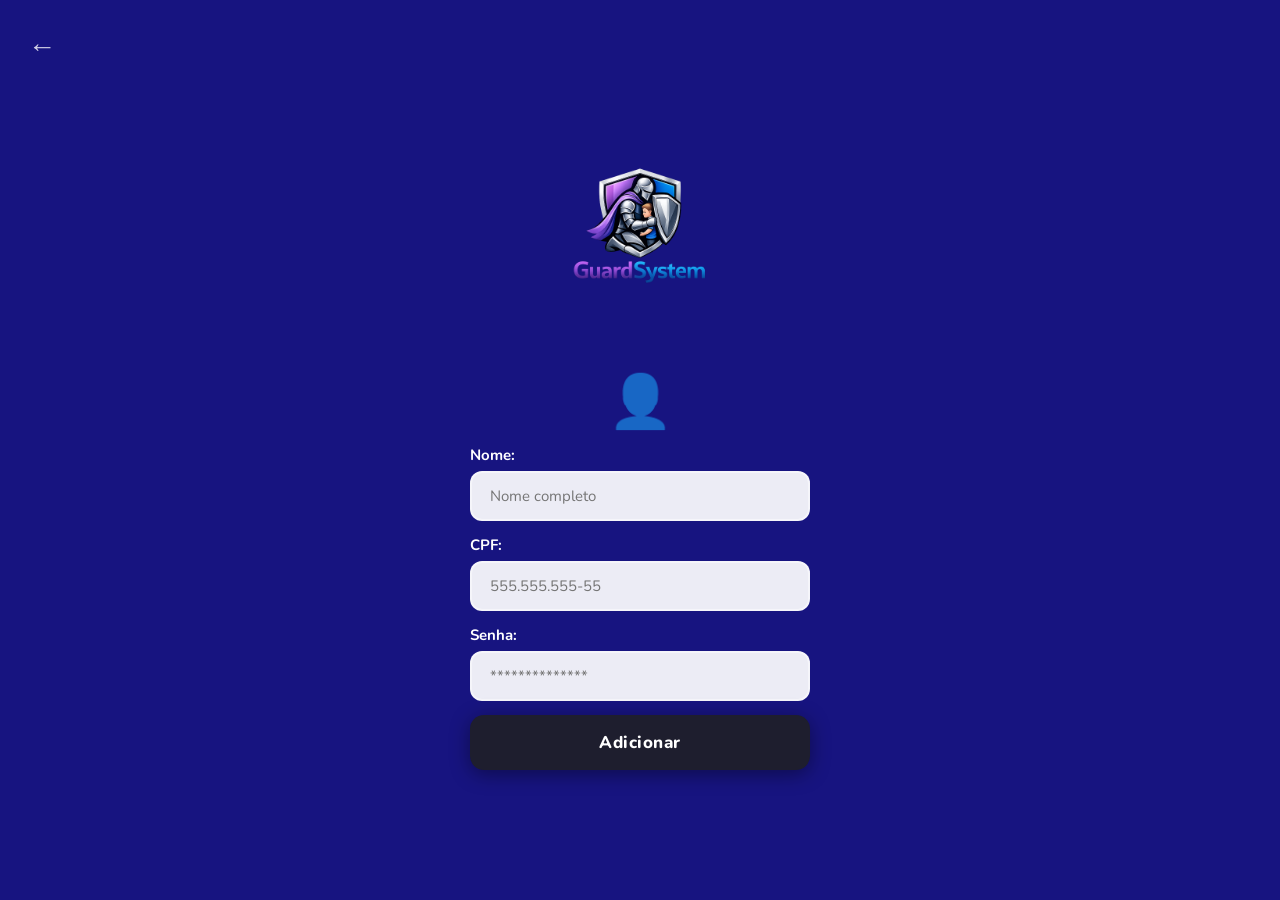
==== criar-usuario.html @ 7da43c73 "Criação de usuário" ====
<!doctype html>
<html lang="pt-BR">
  <head>
    <meta charset="UTF-8" />
    <meta name="viewport" content="width=device-width, initial-scale=1.0" />
    <title>GuardSystem — Adicionar Usuário</title>
    <link rel="stylesheet" href="/global/global.css" />
    <script src="/global/utils.js" defer></script>
    <script src="/js/criar-usuario.js" defer></script>
  </head>
  <body>
    <div class="page">
      <a class="back-btn" href="usuarios.html">←</a>

      <div class="logo">
        <img src="/assets/GuarSystem.png" alt="GuardSystem" />
      </div>

      <div class="avatar-icon">👤</div>

      <div class="form-group">
        <label for="add-nome">Nome:</label>
        <input type="text" id="add-nome" placeholder="Nome completo" />
      </div>

      <div class="form-group">
        <label for="add-cpf">CPF:</label>
        <input
          type="text"
          id="add-cpf"
          placeholder="555.555.555-55"
          maxlength="14"
          oninput="maskCPF(this)"
        />
      </div>

      <div class="form-group">
        <label for="add-senha">Senha:</label>
        <input type="password" id="add-senha" placeholder="**************" />
      </div>

      <button class="btn btn-dark" onclick="adicionarUsuario()">Adicionar</button>
    </div>

    <div class="toast" id="toast"></div>
  </body>
</html>
---- global/global.css ----
/* ===================================================
   GuardSystem — Global Styles
   Variáveis, reset e componentes compartilhados
=================================================== */

@import url("https://fonts.googleapis.com/css2?family=Rajdhani:wght@500;600;700&family=Nunito:wght@400;600;700&display=swap");

/* ===== VARIÁVEIS ===== */
:root {
  --bg: #171480;
  --bg-dark: #2e2c78;
  --btn-dark: #1e1e2e;
  --white: #ffffff;
  --input-bg: rgba(255, 255, 255, 0.92);
  --input-border: rgba(255, 255, 255, 0.5);
  --text-light: #e8e6ff;
  --accent-purple: #9b59e8;
  --accent-cyan: #3dcfef;
  --danger: #e74c3c;
  --modal-bg: #f0eff5;
  --shadow: 0 8px 32px rgba(0, 0, 0, 0.3);
}

/* ===== RESET ===== */
* {
  box-sizing: border-box;
  margin: 0;
  padding: 0;
}

/* ===== BASE ===== */
body {
  font-family: "Nunito", sans-serif;
  background: var(--bg);
  min-height: 100vh;
  display: flex;
  align-items: center;
  justify-content: center;
}

/* ===== ANIMAÇÃO ===== */
@keyframes fadeIn {
  from { opacity: 0; transform: translateY(10px); }
  to   { opacity: 1; transform: translateY(0); }
}

.page {
  width: 100vw;
  min-height: 100vh;
  display: flex;
  flex-direction: column;
  align-items: center;
  justify-content: center;
  position: relative;
  animation: fadeIn 0.3s ease;
}

/* ===== LOGO ===== */
.logo {
  display: flex;
  flex-direction: column;
  align-items: center;
  gap: 4px;
  margin-bottom: 36px;
}
.logo img {
  width: 200px;
  height: 200px;
  object-fit: contain;
}

/* ===== FORMULÁRIO ===== */
.form-group {
  width: 100%;
  max-width: 340px;
  margin-bottom: 14px;
}
.form-group label {
  display: block;
  color: var(--white);
  font-weight: 700;
  font-size: 15px;
  margin-bottom: 6px;
}
.form-group input {
  width: 100%;
  padding: 13px 18px;
  border-radius: 12px;
  border: 2px solid var(--input-border);
  background: var(--input-bg);
  font-family: "Nunito", sans-serif;
  font-size: 15px;
  color: #555;
  outline: none;
  transition: border-color 0.2s;
}
.form-group input:focus {
  border-color: var(--accent-cyan);
}

/* ===== BOTÕES ===== */
.btn {
  font-family: "Nunito", sans-serif;
  font-size: 17px;
  font-weight: 800;
  border: none;
  border-radius: 14px;
  cursor: pointer;
  transition: transform 0.15s, box-shadow 0.15s, opacity 0.15s;
  letter-spacing: 0.5px;
}
.btn:hover  { transform: translateY(-2px); opacity: 0.93; }
.btn:active { transform: translateY(0); }

.btn-dark {
  background: var(--btn-dark);
  color: var(--white);
  padding: 16px 0;
  width: 100%;
  max-width: 340px;
  box-shadow: 0 4px 20px rgba(0, 0, 0, 0.4);
}

.btn-action {
  background: var(--btn-dark);
  color: var(--white);
  padding: 16px 40px;
  min-width: 200px;
  box-shadow: 0 4px 20px rgba(0, 0, 0, 0.4);
}

/* ===== BOTÃO VOLTAR ===== */
.back-btn {
  position: absolute;
  top: 28px;
  left: 28px;
  background: none;
  border: none;
  color: var(--white);
  font-size: 28px;
  cursor: pointer;
  opacity: 0.8;
  transition: opacity 0.2s;
  text-decoration: none;
}
.back-btn:hover { opacity: 1; }

/* ===== BOTÃO LOGOUT ===== */
.logout-btn {
  position: absolute;
  top: 28px;
  right: 28px;
  background: none;
  border: none;
  color: var(--white);
  font-size: 28px;
  cursor: pointer;
  opacity: 0.7;
  transition: opacity 0.2s;
  text-decoration: none;
}
.logout-btn:hover { opacity: 1; }

/* ===== LISTA ===== */
.list-container {
  width: 100%;
  max-width: 560px;
  display: flex;
  flex-direction: column;
  gap: 6px;
  margin-bottom: 24px;
  max-height: 60vh;
  overflow-y: auto;
  padding: 4px 2px;
}
.list-container::-webkit-scrollbar       { width: 6px; }
.list-container::-webkit-scrollbar-track { background: transparent; }
.list-container::-webkit-scrollbar-thumb { background: rgba(255,255,255,0.25); border-radius: 3px; }

.list-item {
  display: flex;
  align-items: center;
  gap: 14px;
  padding: 14px 16px;
  border-radius: 12px;
  background: rgba(255, 255, 255, 0.06);
  transition: background 0.2s;
}
.list-item:hover { background: rgba(255, 255, 255, 0.1); }

.list-icon {
  font-size: 24px;
  opacity: 0.85;
  flex-shrink: 0;
}
.list-info        { flex: 1; }
.list-info .name  { color: var(--white); font-weight: 700; font-size: 15px; }
.list-info .sub   { color: var(--text-light); font-size: 13px; opacity: 0.8; }

.list-actions { display: flex; gap: 10px; flex-shrink: 0; }

.icon-btn {
  background: none;
  border: none;
  font-size: 20px;
  cursor: pointer;
  color: var(--white);
  opacity: 0.8;
  transition: opacity 0.2s, transform 0.15s;
}
.icon-btn:hover { opacity: 1; transform: scale(1.15); }

/* ===== MODAL ===== */
.modal-overlay {
  display: none;
  position: fixed;
  inset: 0;
  background: rgba(0, 0, 0, 0.35);
  z-index: 100;
  align-items: center;
  justify-content: center;
  animation: fadeIn 0.2s;
}
.modal-overlay.open { display: flex; }

.modal {
  background: var(--modal-bg);
  border-radius: 20px;
  padding: 36px 44px;
  text-align: center;
  box-shadow: var(--shadow);
  min-width: 300px;
}
.modal h3 {
  font-family: "Rajdhani", sans-serif;
  font-size: 24px;
  font-weight: 700;
  color: #222;
  margin-bottom: 12px;
}
.modal p {
  color: #555;
  font-size: 15px;
  margin-bottom: 28px;
}
.modal-actions {
  display: flex;
  justify-content: center;
  gap: 36px;
}
.modal-btn {
  font-family: "Nunito", sans-serif;
  font-size: 17px;
  font-weight: 700;
  background: none;
  border: none;
  cursor: pointer;
  color: #333;
  transition: color 0.2s;
}
.modal-btn:hover        { color: #000; }
.modal-btn.confirm      { color: var(--danger); }
.modal-btn.confirm:hover{ color: #c0392b; }

/* ===== AVATAR ===== */
.avatar-icon {
  font-size: 52px;
  margin-bottom: 8px;
  opacity: 0.85;
}

/* ===== TOAST ===== */
.toast {
  position: fixed;
  bottom: 30px;
  left: 50%;
  transform: translateX(-50%) translateY(80px);
  background: var(--btn-dark);
  color: var(--white);
  padding: 12px 28px;
  border-radius: 30px;
  font-weight: 700;
  font-size: 14px;
  z-index: 200;
  transition: transform 0.3s ease;
  box-shadow: var(--shadow);
  pointer-events: none;
}
.toast.show { transform: translateX(-50%) translateY(0); }
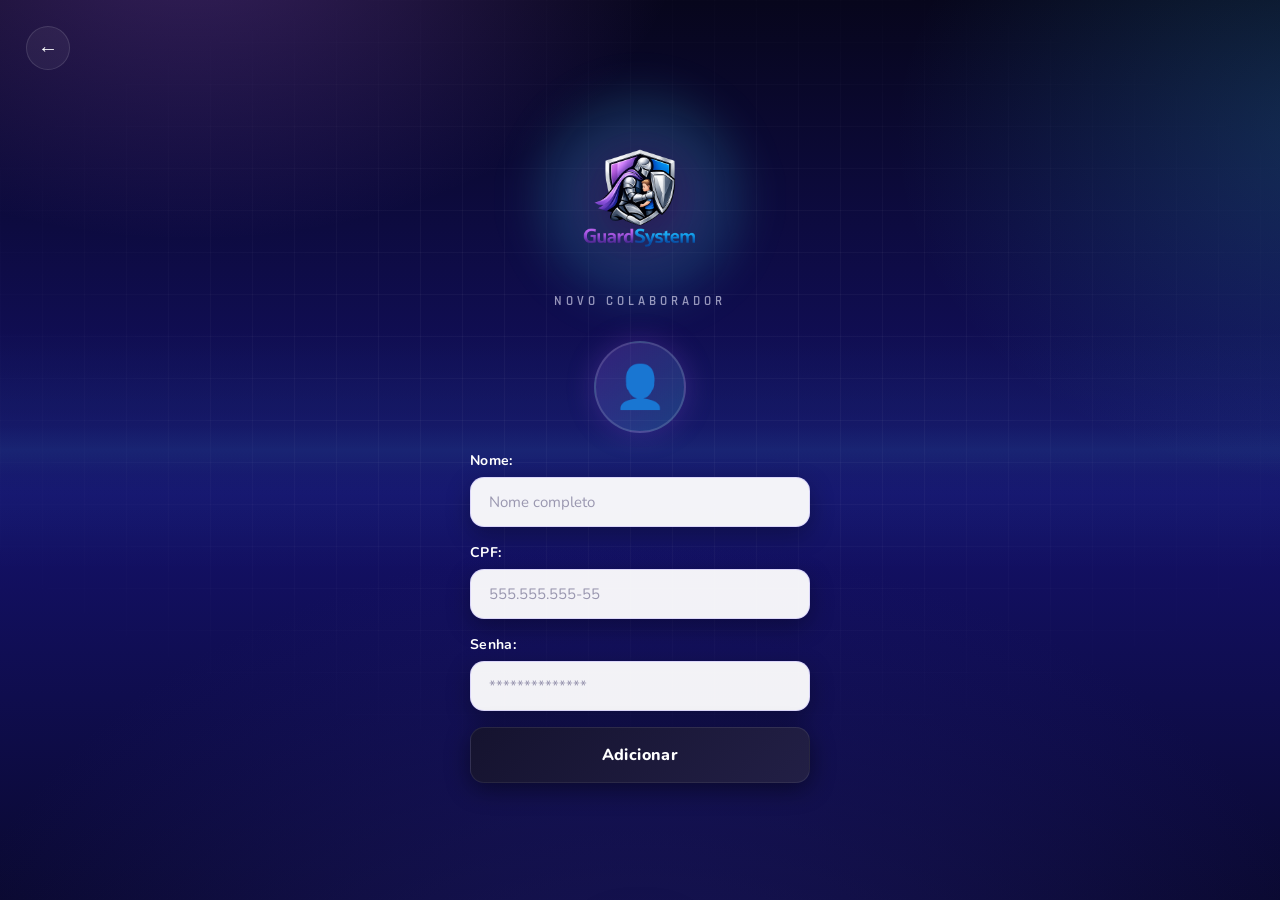
==== commit 76d0113e: "Melhorando o layout para algo mais moderno e bonito" ====
--- a/criar-usuario.html
+++ b/criar-usuario.html
@@ -14,6 +14,7 @@
 
       <div class="logo">
         <img src="/assets/GuarSystem.png" alt="GuardSystem" />
+        <span class="brand-tag">Novo Colaborador</span>
       </div>
 
       <div class="avatar-icon">👤</div>
--- a/global/global.css
+++ b/global/global.css
@@ -1,24 +1,36 @@
 /* ===================================================
    GuardSystem — Global Styles
-   Variáveis, reset e componentes compartilhados
+   Identidade: "guardião digital" — glass UI sobre o
+   roxo/azul do Figma, com brilho pulsante no escudo
+   e uma scan-line sutil de fundo (leitura de segurança).
 =================================================== */
 
-@import url("https://fonts.googleapis.com/css2?family=Rajdhani:wght@500;600;700&family=Nunito:wght@400;600;700&display=swap");
+@import url("https://fonts.googleapis.com/css2?family=Rajdhani:wght@500;600;700&family=Nunito:wght@400;600;700;800&display=swap");
 
 /* ===== VARIÁVEIS ===== */
 :root {
-  --bg: #171480;
-  --bg-dark: #2e2c78;
-  --btn-dark: #1e1e2e;
+  --bg-void: #07061c;
+  --bg: #14116b;
+  --bg-dark: #221e78;
+  --btn-dark: #15132f;
   --white: #ffffff;
-  --input-bg: rgba(255, 255, 255, 0.92);
-  --input-border: rgba(255, 255, 255, 0.5);
-  --text-light: #e8e6ff;
+  --surface: rgba(255, 255, 255, 0.05);
+  --surface-hover: rgba(255, 255, 255, 0.09);
+  --surface-border: rgba(255, 255, 255, 0.12);
+  --input-bg: rgba(255, 255, 255, 0.95);
+  --input-border: rgba(157, 140, 255, 0.28);
+  --text-light: #eceaff;
+  --text-dim: rgba(236, 234, 255, 0.62);
   --accent-purple: #9b59e8;
+  --accent-purple-deep: #6f3fc4;
   --accent-cyan: #3dcfef;
-  --danger: #e74c3c;
-  --modal-bg: #f0eff5;
-  --shadow: 0 8px 32px rgba(0, 0, 0, 0.3);
+  --danger: #ff4d6d;
+  --danger-dark: #d63859;
+  --modal-bg: #17153f;
+  --shadow: 0 24px 60px rgba(0, 0, 0, 0.45);
+  --shadow-soft: 0 8px 24px rgba(0, 0, 0, 0.3);
+  --radius-lg: 20px;
+  --radius-md: 14px;
 }
 
 /* ===== RESET ===== */
@@ -31,17 +43,69 @@
 /* ===== BASE ===== */
 body {
   font-family: "Nunito", sans-serif;
-  background: var(--bg);
+  background:
+    radial-gradient(ellipse 900px 600px at 15% -10%, rgba(155, 89, 232, 0.35), transparent 55%),
+    radial-gradient(ellipse 900px 700px at 105% 15%, rgba(61, 207, 239, 0.18), transparent 50%),
+    radial-gradient(ellipse 1200px 900px at 50% 120%, rgba(34, 30, 120, 0.6), transparent 60%),
+    linear-gradient(180deg, var(--bg-void) 0%, var(--bg) 55%, #0a0930 100%);
+  background-attachment: fixed;
   min-height: 100vh;
   display: flex;
   align-items: center;
   justify-content: center;
+  position: relative;
+  overflow-x: hidden;
+}
+
+/* Textura fina de grid, remete a HUD de monitoramento */
+body::before {
+  content: "";
+  position: fixed;
+  inset: 0;
+  background-image:
+    linear-gradient(rgba(255, 255, 255, 0.035) 1px, transparent 1px),
+    linear-gradient(90deg, rgba(255, 255, 255, 0.035) 1px, transparent 1px);
+  background-size: 42px 42px;
+  mask-image: radial-gradient(ellipse 80% 60% at 50% 40%, #000 30%, transparent 80%);
+  pointer-events: none;
+  z-index: 0;
+}
+
+/* Scan-line sutil percorrendo a tela — assinatura visual do "guardião" */
+body::after {
+  content: "";
+  position: fixed;
+  left: 0;
+  right: 0;
+  height: 240px;
+  background: linear-gradient(
+    180deg,
+    transparent 0%,
+    rgba(61, 207, 239, 0.05) 40%,
+    rgba(61, 207, 239, 0.1) 50%,
+    rgba(61, 207, 239, 0.05) 60%,
+    transparent 100%
+  );
+  animation: scanMove 9s linear infinite;
+  pointer-events: none;
+  mix-blend-mode: screen;
+  z-index: 0;
+}
+
+@keyframes scanMove {
+  0% { top: -20%; }
+  100% { top: 110%; }
 }
 
 /* ===== ANIMAÇÃO ===== */
 @keyframes fadeIn {
-  from { opacity: 0; transform: translateY(10px); }
+  from { opacity: 0; transform: translateY(14px); }
   to   { opacity: 1; transform: translateY(0); }
+}
+
+@keyframes pulseGlow {
+  0%, 100% { opacity: 0.55; transform: translate(-50%, -50%) scale(1); }
+  50%      { opacity: 1;    transform: translate(-50%, -50%) scale(1.1); }
 }
 
 .page {
@@ -52,7 +116,9 @@
   align-items: center;
   justify-content: center;
   position: relative;
-  animation: fadeIn 0.3s ease;
+  z-index: 1;
+  padding: 32px 20px;
+  animation: fadeIn 0.4s ease;
 }
 
 /* ===== LOGO ===== */
@@ -60,106 +126,172 @@
   display: flex;
   flex-direction: column;
   align-items: center;
-  gap: 4px;
-  margin-bottom: 36px;
+  gap: 6px;
+  margin-bottom: 32px;
+  position: relative;
+}
+.logo::before {
+  content: "";
+  position: absolute;
+  top: 42%;
+  left: 50%;
+  width: 240px;
+  height: 240px;
+  transform: translate(-50%, -50%);
+  background: radial-gradient(circle, rgba(155, 89, 232, 0.4) 0%, rgba(61, 207, 239, 0.18) 45%, transparent 72%);
+  filter: blur(18px);
+  animation: pulseGlow 4.5s ease-in-out infinite;
+  z-index: -1;
 }
 .logo img {
-  width: 200px;
-  height: 200px;
+  width: 170px;
+  height: 170px;
   object-fit: contain;
+  filter: drop-shadow(0 8px 24px rgba(0, 0, 0, 0.4));
+}
+.brand-tag {
+  font-family: "Rajdhani", sans-serif;
+  font-size: 13px;
+  font-weight: 600;
+  letter-spacing: 4px;
+  text-transform: uppercase;
+  color: var(--text-dim);
+}
+
+/* ===== CABEÇALHOS DE SEÇÃO ===== */
+.section-title {
+  width: 100%;
+  max-width: 560px;
+  color: var(--white);
+  font-family: "Rajdhani", sans-serif;
+  font-size: 20px;
+  font-weight: 700;
+  letter-spacing: 0.5px;
+  margin-bottom: 14px;
+  display: flex;
+  align-items: center;
+  gap: 10px;
+}
+.section-title::before {
+  content: "";
+  width: 4px;
+  height: 18px;
+  border-radius: 2px;
+  background: linear-gradient(180deg, var(--accent-purple), var(--accent-cyan));
+  display: inline-block;
 }
 
 /* ===== FORMULÁRIO ===== */
 .form-group {
   width: 100%;
   max-width: 340px;
-  margin-bottom: 14px;
+  margin-bottom: 16px;
 }
 .form-group label {
   display: block;
   color: var(--white);
   font-weight: 700;
-  font-size: 15px;
-  margin-bottom: 6px;
+  font-size: 14px;
+  letter-spacing: 0.3px;
+  margin-bottom: 7px;
 }
 .form-group input {
   width: 100%;
-  padding: 13px 18px;
-  border-radius: 12px;
-  border: 2px solid var(--input-border);
+  padding: 14px 18px;
+  border-radius: var(--radius-md);
+  border: 1.5px solid var(--input-border);
   background: var(--input-bg);
   font-family: "Nunito", sans-serif;
   font-size: 15px;
-  color: #555;
+  color: #3d3a55;
   outline: none;
-  transition: border-color 0.2s;
-}
+  box-shadow: var(--shadow-soft);
+  transition: border-color 0.2s, box-shadow 0.2s, transform 0.15s;
+}
+.form-group input::placeholder { color: #9a97b0; }
 .form-group input:focus {
   border-color: var(--accent-cyan);
+  box-shadow: 0 0 0 4px rgba(61, 207, 239, 0.16), var(--shadow-soft);
+  transform: translateY(-1px);
 }
 
 /* ===== BOTÕES ===== */
 .btn {
+  position: relative;
+  overflow: hidden;
   font-family: "Nunito", sans-serif;
-  font-size: 17px;
+  font-size: 16px;
   font-weight: 800;
   border: none;
-  border-radius: 14px;
+  border-radius: var(--radius-md);
   cursor: pointer;
-  transition: transform 0.15s, box-shadow 0.15s, opacity 0.15s;
-  letter-spacing: 0.5px;
-}
-.btn:hover  { transform: translateY(-2px); opacity: 0.93; }
+  transition: transform 0.18s ease, box-shadow 0.18s ease, opacity 0.18s ease;
+  letter-spacing: 0.4px;
+}
+.btn::before {
+  content: "";
+  position: absolute;
+  top: 0;
+  left: -75%;
+  width: 45%;
+  height: 100%;
+  background: linear-gradient(120deg, transparent, rgba(255, 255, 255, 0.22), transparent);
+  transform: skewX(-20deg);
+  transition: left 0.55s ease;
+}
+.btn:hover::before { left: 130%; }
+.btn:hover  { transform: translateY(-2px); }
 .btn:active { transform: translateY(0); }
 
 .btn-dark {
-  background: var(--btn-dark);
+  background: linear-gradient(135deg, var(--btn-dark), #221f45);
   color: var(--white);
   padding: 16px 0;
   width: 100%;
   max-width: 340px;
-  box-shadow: 0 4px 20px rgba(0, 0, 0, 0.4);
+  box-shadow: 0 6px 24px rgba(0, 0, 0, 0.45);
+  border: 1px solid rgba(255, 255, 255, 0.08);
+}
+.btn-dark:hover {
+  box-shadow: 0 8px 28px rgba(0, 0, 0, 0.5), 0 0 0 1px rgba(61, 207, 239, 0.25);
 }
 
 .btn-action {
-  background: var(--btn-dark);
-  color: var(--white);
-  padding: 16px 40px;
+  background: linear-gradient(135deg, var(--btn-dark), #221f45);
+  color: var(--white);
+  padding: 18px 40px;
   min-width: 200px;
-  box-shadow: 0 4px 20px rgba(0, 0, 0, 0.4);
-}
-
-/* ===== BOTÃO VOLTAR ===== */
-.back-btn {
-  position: absolute;
-  top: 28px;
-  left: 28px;
-  background: none;
-  border: none;
-  color: var(--white);
-  font-size: 28px;
-  cursor: pointer;
-  opacity: 0.8;
-  transition: opacity 0.2s;
-  text-decoration: none;
-}
-.back-btn:hover { opacity: 1; }
-
-/* ===== BOTÃO LOGOUT ===== */
+  box-shadow: 0 6px 24px rgba(0, 0, 0, 0.45);
+  border: 1px solid rgba(255, 255, 255, 0.08);
+}
+.btn-action:hover {
+  box-shadow: 0 10px 30px rgba(0, 0, 0, 0.5), 0 0 0 1px rgba(155, 89, 232, 0.35);
+}
+
+/* ===== BOTÃO VOLTAR / LOGOUT ===== */
+.back-btn,
 .logout-btn {
   position: absolute;
-  top: 28px;
-  right: 28px;
-  background: none;
-  border: none;
-  color: var(--white);
-  font-size: 28px;
+  top: 26px;
+  width: 44px;
+  height: 44px;
+  display: flex;
+  align-items: center;
+  justify-content: center;
+  border-radius: 50%;
+  background: var(--surface);
+  border: 1px solid var(--surface-border);
+  color: var(--white);
+  font-size: 20px;
   cursor: pointer;
-  opacity: 0.7;
-  transition: opacity 0.2s;
   text-decoration: none;
-}
-.logout-btn:hover { opacity: 1; }
+  transition: background 0.2s, transform 0.15s;
+  z-index: 2;
+}
+.back-btn  { left: 26px; }
+.logout-btn { right: 26px; }
+.back-btn:hover,
+.logout-btn:hover { background: var(--surface-hover); transform: translateY(-1px); }
 
 /* ===== LISTA ===== */
 .list-container {
@@ -167,55 +299,75 @@
   max-width: 560px;
   display: flex;
   flex-direction: column;
-  gap: 6px;
+  gap: 8px;
   margin-bottom: 24px;
-  max-height: 60vh;
+  max-height: 58vh;
   overflow-y: auto;
   padding: 4px 2px;
 }
 .list-container::-webkit-scrollbar       { width: 6px; }
 .list-container::-webkit-scrollbar-track { background: transparent; }
-.list-container::-webkit-scrollbar-thumb { background: rgba(255,255,255,0.25); border-radius: 3px; }
+.list-container::-webkit-scrollbar-thumb {
+  background: linear-gradient(var(--accent-purple), var(--accent-cyan));
+  border-radius: 3px;
+}
 
 .list-item {
   display: flex;
   align-items: center;
   gap: 14px;
   padding: 14px 16px;
+  border-radius: var(--radius-md);
+  background: var(--surface);
+  border: 1px solid var(--surface-border);
+  backdrop-filter: blur(6px);
+  transition: background 0.2s, transform 0.15s, border-color 0.2s;
+}
+.list-item:hover {
+  background: var(--surface-hover);
+  border-color: rgba(61, 207, 239, 0.3);
+  transform: translateY(-1px);
+}
+
+.list-icon {
+  display: flex;
+  align-items: center;
+  justify-content: center;
+  width: 42px;
+  height: 42px;
+  flex-shrink: 0;
   border-radius: 12px;
-  background: rgba(255, 255, 255, 0.06);
-  transition: background 0.2s;
-}
-.list-item:hover { background: rgba(255, 255, 255, 0.1); }
-
-.list-icon {
-  font-size: 24px;
+  font-size: 20px;
+  background: linear-gradient(135deg, rgba(155, 89, 232, 0.28), rgba(61, 207, 239, 0.22));
+  border: 1px solid rgba(255, 255, 255, 0.08);
+}
+.list-info        { flex: 1; min-width: 0; }
+.list-info .name  { color: var(--white); font-weight: 700; font-size: 15px; }
+.list-info .sub   { color: var(--text-dim); font-size: 13px; margin-top: 2px; }
+
+.list-actions { display: flex; gap: 8px; flex-shrink: 0; }
+
+.icon-btn {
+  background: rgba(255, 255, 255, 0.04);
+  border: 1px solid transparent;
+  border-radius: 10px;
+  width: 34px;
+  height: 34px;
+  font-size: 16px;
+  cursor: pointer;
+  color: var(--white);
   opacity: 0.85;
-  flex-shrink: 0;
-}
-.list-info        { flex: 1; }
-.list-info .name  { color: var(--white); font-weight: 700; font-size: 15px; }
-.list-info .sub   { color: var(--text-light); font-size: 13px; opacity: 0.8; }
-
-.list-actions { display: flex; gap: 10px; flex-shrink: 0; }
-
-.icon-btn {
-  background: none;
-  border: none;
-  font-size: 20px;
-  cursor: pointer;
-  color: var(--white);
-  opacity: 0.8;
-  transition: opacity 0.2s, transform 0.15s;
-}
-.icon-btn:hover { opacity: 1; transform: scale(1.15); }
+  transition: opacity 0.2s, transform 0.15s, background 0.2s;
+}
+.icon-btn:hover { opacity: 1; transform: scale(1.08); background: rgba(255, 255, 255, 0.1); }
 
 /* ===== MODAL ===== */
 .modal-overlay {
   display: none;
   position: fixed;
   inset: 0;
-  background: rgba(0, 0, 0, 0.35);
+  background: rgba(4, 3, 18, 0.6);
+  backdrop-filter: blur(6px);
   z-index: 100;
   align-items: center;
   justify-content: center;
@@ -224,8 +376,9 @@
 .modal-overlay.open { display: flex; }
 
 .modal {
-  background: var(--modal-bg);
-  border-radius: 20px;
+  background: linear-gradient(160deg, #1c1954, #100e33);
+  border: 1px solid rgba(255, 255, 255, 0.1);
+  border-radius: var(--radius-lg);
   padding: 36px 44px;
   text-align: center;
   box-shadow: var(--shadow);
@@ -235,11 +388,11 @@
   font-family: "Rajdhani", sans-serif;
   font-size: 24px;
   font-weight: 700;
-  color: #222;
+  color: var(--white);
   margin-bottom: 12px;
 }
 .modal p {
-  color: #555;
+  color: var(--text-dim);
   font-size: 15px;
   margin-bottom: 28px;
 }
@@ -250,23 +403,31 @@
 }
 .modal-btn {
   font-family: "Nunito", sans-serif;
-  font-size: 17px;
+  font-size: 16px;
   font-weight: 700;
   background: none;
   border: none;
   cursor: pointer;
-  color: #333;
+  color: var(--text-light);
   transition: color 0.2s;
 }
-.modal-btn:hover        { color: #000; }
-.modal-btn.confirm      { color: var(--danger); }
-.modal-btn.confirm:hover{ color: #c0392b; }
+.modal-btn:hover         { color: var(--white); }
+.modal-btn.confirm       { color: var(--danger); }
+.modal-btn.confirm:hover { color: var(--danger-dark); }
 
 /* ===== AVATAR ===== */
 .avatar-icon {
-  font-size: 52px;
-  margin-bottom: 8px;
-  opacity: 0.85;
+  width: 92px;
+  height: 92px;
+  border-radius: 50%;
+  display: flex;
+  align-items: center;
+  justify-content: center;
+  font-size: 42px;
+  margin-bottom: 18px;
+  background: linear-gradient(135deg, rgba(155, 89, 232, 0.25), rgba(61, 207, 239, 0.2));
+  border: 2px solid rgba(255, 255, 255, 0.14);
+  box-shadow: 0 0 28px rgba(155, 89, 232, 0.25);
 }
 
 /* ===== TOAST ===== */
@@ -275,15 +436,38 @@
   bottom: 30px;
   left: 50%;
   transform: translateX(-50%) translateY(80px);
-  background: var(--btn-dark);
-  color: var(--white);
-  padding: 12px 28px;
+  background: linear-gradient(135deg, var(--btn-dark), #221f45);
+  color: var(--white);
+  padding: 13px 26px 13px 20px;
   border-radius: 30px;
   font-weight: 700;
   font-size: 14px;
+  border-left: 3px solid var(--accent-cyan);
   z-index: 200;
   transition: transform 0.3s ease;
   box-shadow: var(--shadow);
   pointer-events: none;
 }
 .toast.show { transform: translateX(-50%) translateY(0); }
+
+/* ===== RESPONSIVO ===== */
+@media (max-width: 480px) {
+  .logo img { width: 130px; height: 130px; }
+  .modal { padding: 28px 24px; }
+  .back-btn, .logout-btn { top: 18px; }
+  .back-btn { left: 18px; }
+  .logout-btn { right: 18px; }
+}
+
+/* ===== ACESSIBILIDADE ===== */
+a:focus-visible,
+button:focus-visible,
+input:focus-visible {
+  outline: 2px solid var(--accent-cyan);
+  outline-offset: 2px;
+}
+
+@media (prefers-reduced-motion: reduce) {
+  body::after, .logo::before { animation: none; }
+  .page { animation: none; }
+}
